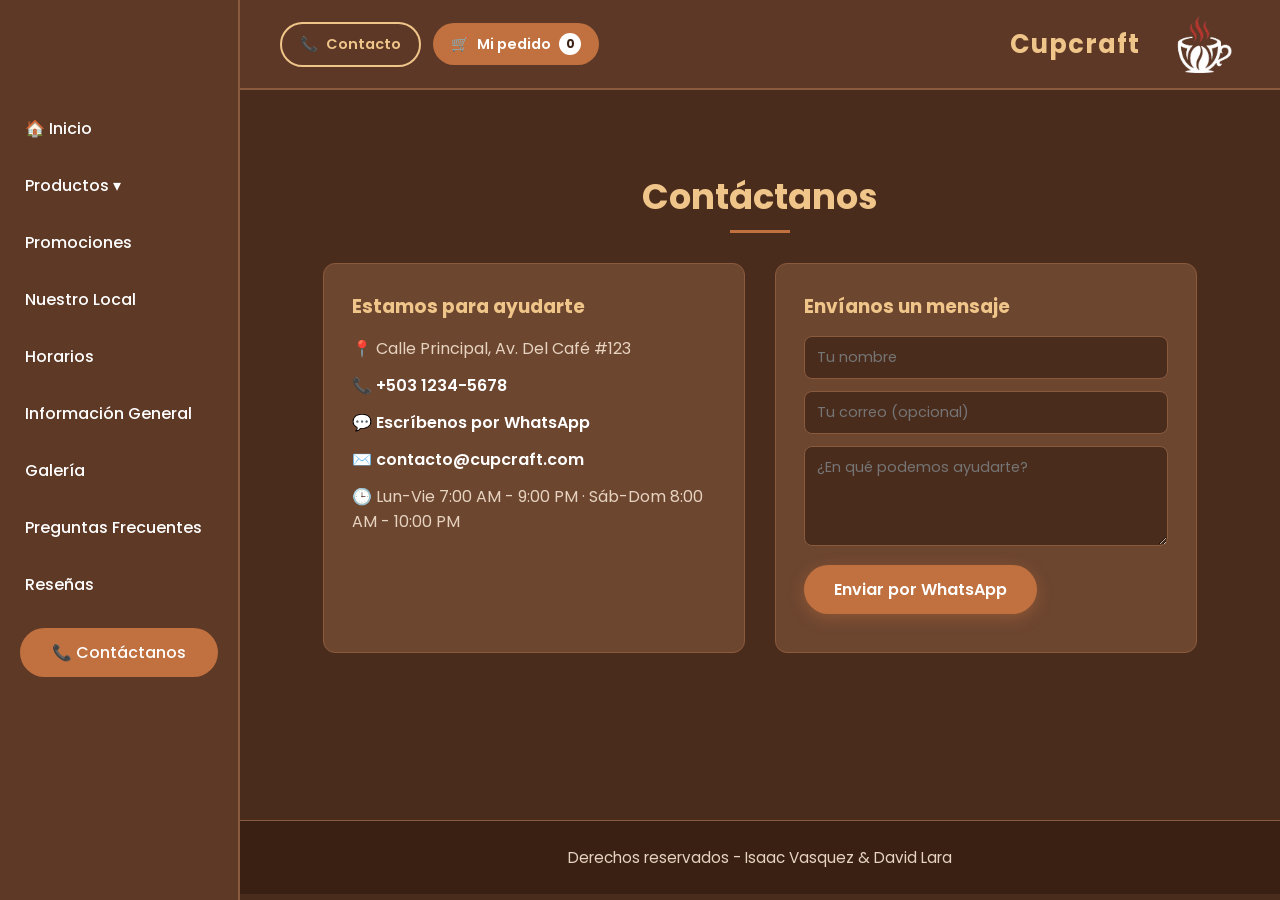
==== contacto.html @ 91919a55 "Ya hice los cambios" ====
<!DOCTYPE html>
<html lang="es">
<head>
    <meta charset="UTF-8">
    <meta name="viewport" content="width=device-width, initial-scale=1.0">
    <title>Contacto | Cupcraft</title>
    <link href="https://fonts.googleapis.com/css2?family=Poppins:wght@300;400;600;700&display=swap" rel="stylesheet">
    <link rel="stylesheet" href="css/1.css">
</head>
<body>

    <!-- Encabezado Superior -->
    <header class="top-header">
        <button class="hamburger-btn" id="hamburger-btn" aria-label="Abrir menú">
            <span></span>
            <span></span>
            <span></span>
        </button>

        <!-- Acciones rápidas: contacto y carrito siempre visibles -->
        <div class="header-actions">
            <a href="contacto.html" class="header-btn outline">📞 <span class="label">Contacto</span></a>
            <button class="header-btn" id="cart-open" aria-label="Abrir carrito">
                🛒 <span class="label">Mi pedido</span> <span class="cart-count" id="cart-count">0</span>
            </button>
        </div>

        <a href="index.html" class="logo-container" aria-label="Ir al inicio">
            <span class="brand-name">Cupcraft</span>
            <img src="logoo-removebg-preview.png" alt="Cupcraft Logo" class="logo-img">
        </a>
    </header>

    <div class="sidebar-overlay" id="sidebar-overlay"></div>

    <!-- Barra de Navegación Lateral -->
    <aside class="sidebar" id="sidebar">
        <nav>
            <ul class="nav-links">
                <li><a href="index.html">🏠 Inicio</a></li>
                <li class="dropdown">
                    <a href="productos.html">Productos ▾</a>
                    <ul class="submenu">
                        <li><a href="productos.html#cafes">☕ Cafés</a></li>
                        <li><a href="productos.html#postres">🍰 Postres</a></li>
                    </ul>
                </li>
                <li><a href="promos.html">Promociones</a></li>
                <li><a href="local.html">Nuestro Local</a></li>
                <li><a href="horarios.html">Horarios</a></li>
                <li><a href="informacion.html">Información General</a></li>
                <li><a href="galeria.html">Galería</a></li>
                <li><a href="faq.html">Preguntas Frecuentes</a></li>
                <li><a href="resenas.html">Reseñas</a></li>
                <li><a href="contacto.html" class="nav-contact">📞 Contáctanos</a></li>
            </ul>
        </nav>
    </aside>

    <main class="main-content">

        <section id="contacto" class="page-section section">
            <h2 class="title">Contáctanos</h2>
            <div class="contact-wrap">
                <div class="contact-info">
                    <h3>Estamos para ayudarte</h3>
                    <p>📍 Calle Principal, Av. Del Café #123</p>
                    <p>📞 <a href="tel:+50312345678">+503 1234-5678</a></p>
                    <p>💬 <a href="https://wa.me/50312345678" target="_blank" rel="noopener">Escríbenos por WhatsApp</a></p>
                    <p>✉️ <a href="mailto:contacto@cupcraft.com">contacto@cupcraft.com</a></p>
                    <p>🕒 Lun-Vie 7:00 AM - 9:00 PM · Sáb-Dom 8:00 AM - 10:00 PM</p>
                </div>
                <div class="contact-form">
                    <h3>Envíanos un mensaje</h3>
                    <input type="text" id="c-name" placeholder="Tu nombre">
                    <input type="email" id="c-email" placeholder="Tu correo (opcional)">
                    <textarea id="c-msg" placeholder="¿En qué podemos ayudarte?"></textarea>
                    <button class="btn" id="c-send">Enviar por WhatsApp</button>
                    <p class="form-msg" id="c-feedback"></p>
                </div>
            </div>
        </section>

        <!-- Pie de Página -->
        <footer>
            <p>Derechos reservados - Isaac Vasquez & David Lara</p>
        </footer>

    </main>

    <!-- Carrito -->
    <div class="cart-overlay" id="cart-overlay"></div>
    <aside class="cart-panel" id="cart-panel" aria-label="Carrito de pedido">
        <div class="cart-head">
            <h3>🛒 Mi pedido</h3>
            <button class="cart-close" id="cart-close" aria-label="Cerrar">×</button>
        </div>
        <div class="cart-items" id="cart-items"></div>
        <div class="cart-foot">
            <div class="cart-total"><span>Total</span><span id="cart-total">$0.00</span></div>
            <button class="btn" id="checkout-btn">Enviar pedido por WhatsApp</button>
            <button class="clear" id="clear-btn">Vaciar pedido</button>
        </div>
    </aside>

    <div class="toast" id="toast"></div>

    <script src="js/main.js"></script>
</body>
</html>
---- css/1.css ----
:root {
    --bg: #4a2c1d;          /* fondo general (café más claro) */
    --bg-alt: #5e3a27;      /* secciones alternas */
    --card: #6d4630;        /* tarjetas */
    --card-dark: #573624;   /* tarjetas oscuras / promos */
    --border: #8a5a3e;
    --accent: #c0713f;      /* botones */
    --gold: #f0c58a;        /* títulos y precios */
    --text: #ffffff;
    --muted: #e6d3c0;
}

* {
    margin: 0;
    padding: 0;
    box-sizing: border-box;
    font-family: 'Poppins', sans-serif;
    scroll-behavior: smooth;
}

body {
    background-color: var(--bg);
    color: var(--text);
    display: flex;
}

.top-header {
    position: fixed;
    top: 0;
    right: 0;
    left: 240px;
    height: 90px;
    background: rgba(94, 58, 39, 0.96);
    backdrop-filter: blur(10px);
    display: flex;
    justify-content: flex-end;
    align-items: center;
    gap: 20px;
    padding: 0 40px;
    z-index: 999;
    border-bottom: 2px solid var(--border);
    transition: left 0.3s ease;
}

.header-actions {
    display: flex;
    align-items: center;
    gap: 12px;
    margin-right: auto;
}

.header-btn {
    display: inline-flex;
    align-items: center;
    gap: 8px;
    background: var(--accent);
    color: #fff;
    border: none;
    border-radius: 25px;
    padding: 10px 18px;
    font-size: 0.9rem;
    font-weight: 600;
    text-decoration: none;
    cursor: pointer;
    transition: all 0.3s ease;
}

.header-btn:hover {
    background: var(--gold);
    color: #3a1f12;
}

.header-btn.outline {
    background: transparent;
    border: 2px solid var(--gold);
    color: var(--gold);
}

.header-btn.outline:hover {
    background: var(--gold);
    color: #3a1f12;
}

.cart-count {
    background: #fff;
    color: #3a1f12;
    border-radius: 50%;
    min-width: 22px;
    height: 22px;
    display: inline-flex;
    justify-content: center;
    align-items: center;
    font-size: 0.75rem;
    font-weight: 700;
}

.logo-container {
    display: flex;
    align-items: center;
    gap: 20px;
}

.brand-name {
    font-size: 1.6rem;
    font-weight: 700;
    color: var(--gold);
    letter-spacing: 1px;
}

.logo-img {
    width: 80px;
    height: 70px;
    object-fit: contain;
}

/* Botón Hamburguesa */
.hamburger-btn {
    display: none;
    flex-direction: column;
    justify-content: space-between;
    width: 30px;
    height: 22px;
    background: transparent;
    border: none;
    cursor: pointer;
    z-index: 1002;
}

.hamburger-btn span {
    width: 100%;
    height: 3px;
    background-color: var(--gold);
    border-radius: 2px;
    transition: all 0.3s ease;
}

.hamburger-btn.open span:nth-child(1) { transform: translateY(9.5px) rotate(45deg); }
.hamburger-btn.open span:nth-child(2) { opacity: 0; }
.hamburger-btn.open span:nth-child(3) { transform: translateY(-9.5px) rotate(-45deg); }

/* Sidebar y Overlay */
.sidebar {
    width: 240px;
    height: 100vh;
    position: fixed;
    top: 0;
    left: 0;
    background: rgba(94, 58, 39, 0.98);
    border-right: 2px solid var(--border);
    padding-top: 100px;
    z-index: 1000;
    backdrop-filter: blur(10px);
    transition: transform 0.3s ease;
}

.sidebar-overlay {
    display: none;
    position: fixed;
    top: 0;
    left: 0;
    width: 100vw;
    height: 100vh;
    background: rgba(0, 0, 0, 0.6);
    z-index: 998;
}

.nav-links {
    display: flex;
    flex-direction: column;
    list-style: none;
}

.nav-links li { position: relative; width: 100%; }

.nav-links a {
    display: block;
    color: #fff;
    text-decoration: none;
    font-size: 1rem;
    font-weight: 500;
    padding: 16px 25px;
    transition: all 0.3s ease;
}

.nav-links a:hover {
    color: var(--gold);
    background-color: var(--bg);
    padding-left: 32px;
}

.nav-links a.nav-contact {
    margin: 15px 20px 0;
    background: var(--accent);
    border-radius: 25px;
    text-align: center;
    padding: 12px;
}

.nav-links a.nav-contact:hover { padding-left: 12px; background: var(--gold); color: #3a1f12; }

.dropdown:hover .submenu { display: block; }

.submenu {
    display: none;
    background-color: var(--bg);
    list-style: none;
    border-left: 3px solid var(--border);
}

.submenu a {
    padding: 12px 10px 12px 35px;
    font-size: 0.9rem;
    color: var(--muted);
}

.submenu a:hover { color: #fff; background-color: var(--card-dark); }

.main-content {
    margin-left: 240px;
    width: calc(100% - 240px);
    margin-top: 90px;
    transition: margin-left 0.3s ease, width 0.3s ease;
}

.hero {
    height: 75vh;
    background: linear-gradient(rgba(74, 44, 29, 0.55), rgba(74, 44, 29, 0.8)),
                url('https://images.unsplash.com/photo-1501339847302-ac426a4a7cbb?auto=format&fit=crop&w=1500&q=80') center/cover no-repeat;
    display: flex;
    justify-content: center;
    align-items: center;
    text-align: center;
    padding: 0 20px;
}

.hero-content h1 { font-size: 3rem; color: var(--gold); margin-bottom: 15px; }
.hero-content p { font-size: 1.2rem; margin-bottom: 25px; color: #f7f1ea; }
.hero-buttons { display: flex; gap: 15px; justify-content: center; flex-wrap: wrap; }

.btn {
    display: inline-block;
    padding: 12px 30px;
    background-color: var(--accent);
    color: #fff;
    text-decoration: none;
    font-weight: 600;
    border: none;
    border-radius: 25px;
    cursor: pointer;
    font-size: 1rem;
    transition: all 0.3s ease;
    box-shadow: 0 4px 15px rgba(192, 113, 63, 0.4);
}

.btn:hover { background-color: var(--gold); color: #3a1f12; transform: translateY(-3px); }

.btn.outline { background: transparent; border: 2px solid var(--gold); color: var(--gold); box-shadow: none; }
.btn.outline:hover { background: var(--gold); color: #3a1f12; }

.section { padding: 80px 8%; }
.dark-bg { background-color: var(--bg-alt); }

.title {
    text-align: center;
    font-size: 2.2rem;
    color: var(--gold);
    margin-bottom: 40px;
    position: relative;
}

.title::after {
    content: '';
    width: 60px;
    height: 3px;
    background-color: var(--accent);
    position: absolute;
    bottom: -10px;
    left: 50%;
    transform: translateX(-50%);
}

.subtitle {
    font-size: 1.6rem;
    margin: 40px 0 25px;
    color: var(--gold);
    border-bottom: 1px solid var(--border);
    padding-bottom: 8px;
}

.grid-cards {
    display: grid;
    grid-template-columns: repeat(auto-fill, minmax(230px, 1fr));
    gap: 30px;
}

.card {
    background-color: var(--card);
    border-radius: 12px;
    padding: 18px;
    border: 1px solid var(--border);
    transition: transform 0.3s ease, box-shadow 0.3s ease;
    display: flex;
    flex-direction: column;
    align-items: center;
    text-align: center;
    position: relative;
}

.card:hover {
    transform: translateY(-8px);
    box-shadow: 0 10px 20px rgba(0, 0, 0, 0.35);
    border-color: var(--gold);
}

.card img {
    width: 100%;
    aspect-ratio: 1 / 1;
    object-fit: cover;
    border-radius: 8px;
    margin-bottom: 15px;
}

.card h3 { margin-bottom: 10px; color: #fff; font-size: 1.1rem; }
.card p { font-size: 0.88rem; color: var(--muted); margin-bottom: 10px; }

.ingredients {
    font-size: 0.78rem;
    color: var(--gold);
    margin-bottom: 12px;
}

.ingredients strong { color: #fff; }

.price { font-size: 1.2rem; font-weight: 700; color: var(--gold); margin-top: auto; }

/* Personalización y botón agregar */
.options {
    width: 100%;
    margin: 8px 0 12px;
    text-align: left;
}

.options label { font-size: 0.78rem; color: var(--muted); display: block; margin-bottom: 4px; }

.options select {
    width: 100%;
    padding: 8px 10px;
    border-radius: 8px;
    border: 1px solid var(--border);
    background: var(--bg);
    color: #fff;
    font-size: 0.85rem;
}

.add-btn {
    margin-top: 12px;
    width: 100%;
    padding: 10px;
    background: var(--accent);
    color: #fff;
    border: none;
    border-radius: 20px;
    font-weight: 600;
    cursor: pointer;
    transition: all 0.3s ease;
}

.add-btn:hover { background: var(--gold); color: #3a1f12; }

/* Promociones */
.promo-card { background-color: var(--card-dark); }

.badge {
    position: absolute;
    top: 10px;
    right: 10px;
    background-color: var(--accent);
    color: #fff;
    font-size: 0.75rem;
    font-weight: 700;
    padding: 4px 10px;
    border-radius: 12px;
}

/* Carrusel del establecimiento */
.carousel {
    position: relative;
    max-width: 900px;
    margin: 0 auto;
    border-radius: 14px;
    overflow: hidden;
    border: 2px solid var(--border);
}

.carousel-track { display: flex; transition: transform 0.6s ease; }

.carousel-slide { min-width: 100%; position: relative; }

.carousel-slide img {
    width: 100%;
    height: 420px;
    object-fit: cover;
    display: block;
}

.carousel-slide span {
    position: absolute;
    bottom: 0;
    left: 0;
    right: 0;
    padding: 15px 20px;
    background: linear-gradient(transparent, rgba(40, 20, 10, 0.85));
    color: #fff;
    font-weight: 500;
}

.carousel-btn {
    position: absolute;
    top: 50%;
    transform: translateY(-50%);
    background: rgba(74, 44, 29, 0.8);
    color: var(--gold);
    border: none;
    width: 42px;
    height: 42px;
    border-radius: 50%;
    font-size: 1.2rem;
    cursor: pointer;
    z-index: 2;
}

.carousel-btn:hover { background: var(--accent); color: #fff; }
.carousel-btn.prev { left: 12px; }
.carousel-btn.next { right: 12px; }

.carousel-dots {
    position: absolute;
    bottom: 50px;
    left: 0;
    right: 0;
    display: flex;
    justify-content: center;
    gap: 8px;
    z-index: 2;
}

.carousel-dots button {
    width: 10px;
    height: 10px;
    border-radius: 50%;
    border: none;
    background: rgba(255, 255, 255, 0.5);
    cursor: pointer;
}

.carousel-dots button.active { background: var(--gold); }

/* Horarios */
.horarios-container { display: flex; justify-content: center; gap: 30px; flex-wrap: wrap; }

.horario-box {
    background: var(--card-dark);
    padding: 30px 40px;
    border-radius: 12px;
    border: 1px solid var(--border);
    text-align: center;
    min-width: 250px;
}

.horario-box h3 { color: var(--gold); margin-bottom: 10px; }

/* Información General */
.info-content {
    display: grid;
    grid-template-columns: repeat(auto-fit, minmax(250px, 1fr));
    gap: 25px;
}

.info-card {
    background: var(--card);
    padding: 25px;
    border-radius: 10px;
    border-left: 4px solid var(--gold);
}

.info-card h3 { color: var(--gold); margin-bottom: 10px; }

/* Contacto */
.contact-wrap {
    display: grid;
    grid-template-columns: repeat(auto-fit, minmax(280px, 1fr));
    gap: 30px;
    max-width: 1000px;
    margin: 0 auto;
}

.contact-info, .contact-form {
    background: var(--card);
    border: 1px solid var(--border);
    border-radius: 12px;
    padding: 28px;
}

.contact-info h3, .contact-form h3 { color: var(--gold); margin-bottom: 15px; }
.contact-info p { margin-bottom: 12px; color: var(--muted); }
.contact-info a { color: #fff; font-weight: 600; text-decoration: none; }
.contact-info a:hover { color: var(--gold); }

.contact-form input, .contact-form textarea {
    width: 100%;
    padding: 10px 12px;
    margin-bottom: 12px;
    border-radius: 8px;
    border: 1px solid var(--border);
    background: var(--bg);
    color: #fff;
    font-size: 0.9rem;
}

.contact-form textarea { min-height: 100px; resize: vertical; }
.form-msg { margin-top: 10px; color: var(--gold); font-size: 0.9rem; }

/* Galería */
.gallery-grid {
    display: grid;
    grid-template-columns: repeat(auto-fit, minmax(220px, 1fr));
    gap: 20px;
}

.gallery-item { position: relative; }

.gallery-grid img {
    width: 100%;
    height: 220px;
    object-fit: cover;
    border-radius: 10px;
    border: 1px solid var(--border);
    transition: transform 0.3s ease, filter 0.3s ease;
}

.gallery-grid img:hover { transform: scale(1.03); filter: brightness(1.1); border-color: var(--gold); }

.gallery-item .tag {
    position: absolute;
    left: 8px;
    bottom: 8px;
    background: rgba(74, 44, 29, 0.85);
    color: var(--gold);
    font-size: 0.72rem;
    padding: 3px 10px;
    border-radius: 10px;
}

.upload-box {
    max-width: 520px;
    margin: 0 auto 35px;
    text-align: center;
    background: var(--card-dark);
    border: 2px dashed var(--border);
    border-radius: 12px;
    padding: 22px;
}

.upload-box p { color: var(--muted); margin-bottom: 12px; font-size: 0.9rem; }
.upload-box input[type="file"] { display: none; }

/* FAQ */
.faq-container { display: flex; flex-direction: column; gap: 20px; max-width: 800px; margin: 0 auto; }

.faq-item {
    background-color: var(--card-dark);
    padding: 20px;
    border-radius: 10px;
    border-left: 4px solid var(--accent);
}

.faq-item h3 { color: var(--gold); margin-bottom: 8px; font-size: 1.1rem; }
.faq-item p { color: var(--muted); font-size: 0.95rem; }

/* Reseñas */
.testimonial { font-style: italic; background: var(--card-dark); }
.testimonial h4 { margin-top: 15px; color: var(--gold); font-style: normal; }

footer {
    background-color: #3a2013;
    text-align: center;
    padding: 25px 10px;
    border-top: 1px solid var(--border);
    font-size: 0.95rem;
    color: var(--muted);
}

/* Carrito lateral */
.cart-overlay {
    display: none;
    position: fixed;
    inset: 0;
    background: rgba(0, 0, 0, 0.6);
    z-index: 1100;
}

.cart-overlay.active { display: block; }

.cart-panel {
    position: fixed;
    top: 0;
    right: 0;
    width: 380px;
    max-width: 100%;
    height: 100vh;
    background: var(--bg-alt);
    border-left: 2px solid var(--border);
    z-index: 1200;
    transform: translateX(100%);
    transition: transform 0.3s ease;
    display: flex;
    flex-direction: column;
}

.cart-panel.active { transform: translateX(0); }

.cart-head {
    display: flex;
    justify-content: space-between;
    align-items: center;
    padding: 20px;
    border-bottom: 1px solid var(--border);
}

.cart-head h3 { color: var(--gold); }

.cart-close {
    background: none;
    border: none;
    color: #fff;
    font-size: 1.6rem;
    cursor: pointer;
}

.cart-items { flex: 1; overflow-y: auto; padding: 15px 20px; }
.cart-empty { color: var(--muted); text-align: center; margin-top: 40px; }

.cart-item {
    background: var(--card);
    border-radius: 10px;
    padding: 12px;
    margin-bottom: 12px;
}

.cart-item .row { display: flex; justify-content: space-between; align-items: center; gap: 8px; }
.cart-item .name { font-weight: 600; font-size: 0.92rem; }
.cart-item .note { font-size: 0.75rem; color: var(--gold); margin-top: 2px; }

.qty { display: flex; align-items: center; gap: 8px; margin-top: 8px; }

.qty button {
    width: 26px;
    height: 26px;
    border-radius: 50%;
    border: none;
    background: var(--accent);
    color: #fff;
    cursor: pointer;
    font-weight: 700;
}

.remove-btn { background: none; border: none; color: var(--muted); cursor: pointer; font-size: 0.8rem; text-decoration: underline; }

.cart-foot { padding: 20px; border-top: 1px solid var(--border); }

.cart-total {
    display: flex;
    justify-content: space-between;
    font-size: 1.2rem;
    font-weight: 700;
    color: var(--gold);
    margin-bottom: 14px;
}

.cart-foot .btn { width: 100%; text-align: center; }
.cart-foot .clear { margin-top: 8px; background: transparent; color: var(--muted); border: none; width: 100%; cursor: pointer; font-size: 0.85rem; }

/* Aviso al agregar */
.toast {
    position: fixed;
    bottom: 25px;
    left: 50%;
    transform: translateX(-50%) translateY(100px);
    background: var(--accent);
    color: #fff;
    padding: 12px 24px;
    border-radius: 25px;
    z-index: 1300;
    opacity: 0;
    transition: all 0.3s ease;
    font-weight: 600;
}

.toast.show { transform: translateX(-50%) translateY(0); opacity: 1; }

/* Tablets y celulares */
@media (max-width: 1024px) {
    .top-header { left: 0; justify-content: space-between; padding: 0 20px; }
    .hamburger-btn { display: flex; }
    .sidebar { transform: translateX(-100%); }
    .sidebar.active { transform: translateX(0); }
    .sidebar-overlay.active { display: block; }
    .main-content { margin-left: 0; width: 100%; }
    .header-actions { margin-right: 0; }
}

@media (max-width: 600px) {
    .hero-content h1 { font-size: 2rem; }
    .title { font-size: 1.8rem; }
    .brand-name { display: none; }
    .header-btn .label { display: none; }
    .carousel-slide img { height: 260px; }
}

/* Páginas separadas */
.page-section { min-height: calc(100vh - 90px - 80px); }
.nav-links a.active { color: var(--gold); background-color: var(--bg); border-left: 4px solid var(--gold); }
.logo-container { text-decoration: none; }

/* Mapa en Información General */
.info-card.info-map {
    grid-column: 1 / -1;
    display: grid;
    grid-template-columns: 1fr 1.6fr;
    gap: 30px;
    align-items: center;
}

.map-text p { margin-bottom: 12px; }
.map-sub { color: var(--muted); font-size: 0.9rem; }

.map-frame {
    width: 100%;
    height: 320px;
    border: 2px solid var(--border);
    border-radius: 10px;
}

@media (max-width: 800px) {
    .info-card.info-map { grid-template-columns: 1fr; }
    .map-frame { height: 260px; }
}
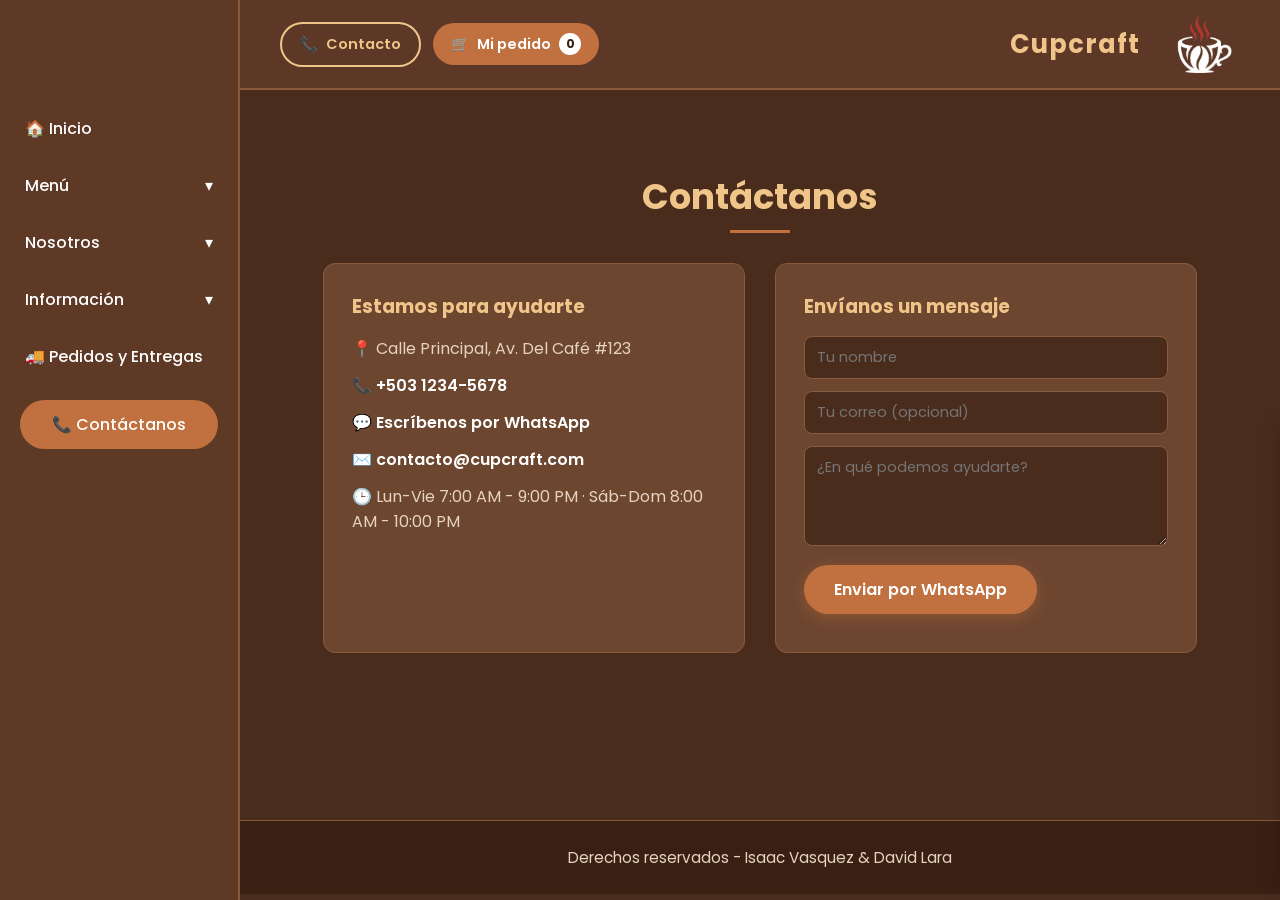
==== commit db947957: "Actualice estilos y paginas" ====
--- a/contacto.html
+++ b/contacto.html
@@ -5,7 +5,7 @@
     <meta name="viewport" content="width=device-width, initial-scale=1.0">
     <title>Contacto | Cupcraft</title>
     <link href="https://fonts.googleapis.com/css2?family=Poppins:wght@300;400;600;700&display=swap" rel="stylesheet">
-    <link rel="stylesheet" href="css/1.css">
+    <link rel="stylesheet" href="css/1.css?v=4">
 </head>
 <body>
 
@@ -39,19 +39,30 @@
             <ul class="nav-links">
                 <li><a href="index.html">🏠 Inicio</a></li>
                 <li class="dropdown">
-                    <a href="productos.html">Productos ▾</a>
+                    <a href="#" class="dd-toggle">Menú <span class="arrow">▾</span></a>
                     <ul class="submenu">
                         <li><a href="productos.html#cafes">☕ Cafés</a></li>
                         <li><a href="productos.html#postres">🍰 Postres</a></li>
+                        <li><a href="promos.html">Promociones</a></li>
                     </ul>
                 </li>
-                <li><a href="promos.html">Promociones</a></li>
-                <li><a href="local.html">Nuestro Local</a></li>
-                <li><a href="horarios.html">Horarios</a></li>
-                <li><a href="informacion.html">Información General</a></li>
-                <li><a href="galeria.html">Galería</a></li>
-                <li><a href="faq.html">Preguntas Frecuentes</a></li>
-                <li><a href="resenas.html">Reseñas</a></li>
+                <li class="dropdown">
+                    <a href="#" class="dd-toggle">Nosotros <span class="arrow">▾</span></a>
+                    <ul class="submenu">
+                        <li><a href="local.html">Nuestro Local</a></li>
+                        <li><a href="galeria.html">Galería</a></li>
+                        <li><a href="resenas.html">Reseñas</a></li>
+                    </ul>
+                </li>
+                <li class="dropdown">
+                    <a href="#" class="dd-toggle">Información <span class="arrow">▾</span></a>
+                    <ul class="submenu">
+                        <li><a href="horarios.html">Horarios</a></li>
+                        <li><a href="informacion.html">Información General</a></li>
+                        <li><a href="faq.html">Preguntas Frecuentes</a></li>
+                    </ul>
+                </li>
+                <li><a href="pedidos.html">🚚 Pedidos y Entregas</a></li>
                 <li><a href="contacto.html" class="nav-contact">📞 Contáctanos</a></li>
             </ul>
         </nav>
@@ -64,10 +75,10 @@
             <div class="contact-wrap">
                 <div class="contact-info">
                     <h3>Estamos para ayudarte</h3>
-                    <p>📍 Calle Principal, Av. Del Café #123</p>
-                    <p>📞 <a href="tel:+50312345678">+503 1234-5678</a></p>
-                    <p>💬 <a href="https://wa.me/50312345678" target="_blank" rel="noopener">Escríbenos por WhatsApp</a></p>
-                    <p>✉️ <a href="mailto:contacto@cupcraft.com">contacto@cupcraft.com</a></p>
+                    <p>📍 <span data-cc="direccion">Calle Principal, Av. Del Café #123</span></p>
+                    <p>📞 <a href="tel:+50312345678" data-cc="telefono" data-cc-href="tel">+503 1234-5678</a></p>
+                    <p>💬 <a href="https://wa.me/50312345678" data-cc-href="wa" target="_blank" rel="noopener">Escríbenos por WhatsApp</a></p>
+                    <p>✉️ <a href="mailto:contacto@cupcraft.com" data-cc="correo" data-cc-href="mail">contacto@cupcraft.com</a></p>
                     <p>🕒 Lun-Vie 7:00 AM - 9:00 PM · Sáb-Dom 8:00 AM - 10:00 PM</p>
                 </div>
                 <div class="contact-form">
@@ -97,14 +108,24 @@
         </div>
         <div class="cart-items" id="cart-items"></div>
         <div class="cart-foot">
+            <div class="checkout-form" id="checkout-form">
+                <input type="text" id="co-nombre" placeholder="Nombre y apellido *" autocomplete="name">
+                <input type="tel" id="co-telefono" placeholder="Teléfono *" autocomplete="tel">
+                <input type="email" id="co-correo" placeholder="Correo (opcional)" autocomplete="email">
+                <input type="text" id="co-direccion" placeholder="Dirección de entrega *" autocomplete="street-address">
+                <select id="co-pago" aria-label="Método de pago"><option>Efectivo</option><option>Tarjeta</option><option>Transferencia</option></select>
+                <input type="text" id="co-notas" placeholder="Notas del pedido (opcional)" maxlength="120">
+            </div>
             <div class="cart-total"><span>Total</span><span id="cart-total">$0.00</span></div>
-            <button class="btn" id="checkout-btn">Enviar pedido por WhatsApp</button>
+            <button class="btn" id="checkout-btn">Confirmar pedido</button>
+            <a href="pedidos.html" class="cart-link">Ver zonas, costos de envío y pago</a>
             <button class="clear" id="clear-btn">Vaciar pedido</button>
         </div>
     </aside>
 
     <div class="toast" id="toast"></div>
 
-    <script src="js/main.js"></script>
+    <script src="js/config.js?v=4"></script>
+    <script src="js/main.js?v=4"></script>
 </body>
 </html>
--- a/css/1.css
+++ b/css/1.css
@@ -148,6 +148,8 @@
     background: rgba(94, 58, 39, 0.98);
     border-right: 2px solid var(--border);
     padding-top: 100px;
+    padding-bottom: 30px;
+    overflow-y: auto;
     z-index: 1000;
     backdrop-filter: blur(10px);
     transition: transform 0.3s ease;
@@ -198,7 +200,11 @@
 
 .nav-links a.nav-contact:hover { padding-left: 12px; background: var(--gold); color: #3a1f12; }
 
-.dropdown:hover .submenu { display: block; }
+.dd-toggle { display: flex !important; justify-content: space-between; align-items: center; }
+.dd-toggle .arrow { transition: transform 0.3s ease; }
+.dropdown.open > .dd-toggle .arrow { transform: rotate(180deg); }
+.dropdown.open > .submenu { display: block; }
+.submenu a.active { color: var(--gold); font-weight: 600; }
 
 .submenu {
     display: none;
@@ -745,3 +751,110 @@
     .info-card.info-map { grid-template-columns: 1fr; }
     .map-frame { height: 260px; }
 }
+
+/* Pedidos y entregas */
+.plain-list { list-style: none; margin-top: 8px; }
+ol.plain-list { list-style: decimal; padding-left: 20px; }
+.plain-list li { color: var(--muted); font-size: 0.92rem; margin-bottom: 8px; line-height: 1.5; }
+.plain-list strong { color: #fff; }
+.table-wrap { overflow-x: auto; border: 1px solid var(--border); border-radius: 10px; }
+.rates { width: 100%; border-collapse: collapse; min-width: 420px; }
+.rates th { background: var(--card); color: var(--gold); text-align: left; padding: 14px 18px; }
+.rates td { padding: 14px 18px; border-top: 1px solid var(--border); color: var(--muted); }
+.rates tbody tr:nth-child(even) { background: rgba(255, 255, 255, 0.04); }
+.cart-link { display: block; text-align: center; color: var(--gold); font-size: 0.85rem; margin-top: 10px; }
+
+body.menu-open { overflow: hidden; }
+
+/* Refuerzo móvil */
+@media (hover: none) {
+    .card:hover, .gallery-grid img:hover, .btn:hover { transform: none; }
+}
+
+@media (max-width: 1024px) {
+    .nav-links a { padding: 18px 25px; font-size: 1.05rem; }
+    .submenu a { padding: 16px 10px 16px 40px; }
+    .header-btn, .add-btn, .btn, .carousel-btn, .qty button { min-height: 44px; }
+    .qty button { min-width: 44px; }
+    .hamburger-btn { width: 44px; height: 44px; padding: 11px 7px; }
+    .hamburger-btn.open span:nth-child(1) { transform: translateY(9.5px) rotate(45deg); }
+}
+
+@media (max-width: 600px) {
+    .section { padding: 50px 5%; }
+    .top-header { height: 76px; padding: 0 12px; gap: 8px; }
+    .main-content { margin-top: 76px; }
+    .logo-img { width: 56px; height: 52px; }
+    .header-btn { padding: 10px 14px; }
+    .hero { height: auto; min-height: 70vh; padding: 60px 5%; }
+    .hero-content p { font-size: 1rem; }
+    .hero-buttons .btn { width: 100%; text-align: center; }
+    .grid-cards { grid-template-columns: 1fr; gap: 22px; }
+    .horario-box { min-width: 100%; padding: 24px; }
+    .info-content { grid-template-columns: 1fr; }
+    .contact-info, .contact-form { padding: 20px; }
+    .contact-form input, .contact-form textarea, .options select { font-size: 16px; min-height: 44px; }
+    .cart-panel { width: 100%; }
+    .carousel-slide img { height: 240px; }
+    .map-frame { height: 240px; }
+    .subtitle { font-size: 1.3rem; }
+}
+
+@media (max-width: 360px) {
+    .header-btn .cart-count { min-width: 20px; height: 20px; }
+    .hero-content h1 { font-size: 1.7rem; }
+}
+
+/* Formulario de confirmación de pedido */
+.cart-foot { max-height: 70vh; overflow-y: auto; }
+.checkout-form { display: grid; gap: 8px; margin-bottom: 14px; }
+.checkout-form input, .checkout-form select {
+    width: 100%;
+    padding: 10px 12px;
+    border-radius: 8px;
+    border: 1px solid var(--border);
+    background: var(--bg);
+    color: #fff;
+    font-size: 0.9rem;
+}
+.checkout-form input::placeholder { color: var(--muted); opacity: 0.8; }
+.add-btn:disabled, .btn:disabled { opacity: 0.6; cursor: wait; }
+@media (max-width: 600px) { .checkout-form input, .checkout-form select { font-size: 16px; min-height: 44px; } }
+
+/* Carrito: más espacio para la lista y formulario más compacto */
+.cart-items {
+    min-height: 32vh;
+    padding: 18px 20px;
+    scrollbar-width: thin;
+    scrollbar-color: var(--accent) transparent;
+}
+
+.cart-foot {
+    max-height: 52vh;
+    background: var(--bg);
+    border-top: 2px solid var(--border);
+    box-shadow: 0 -8px 18px rgba(0, 0, 0, 0.25);
+    padding: 16px 20px 18px;
+    scrollbar-width: thin;
+    scrollbar-color: var(--accent) transparent;
+}
+
+.checkout-form {
+    grid-template-columns: 1fr 1fr;
+    gap: 8px;
+    margin-bottom: 12px;
+}
+
+.checkout-form::before {
+    content: "Datos de entrega";
+    grid-column: 1 / -1;
+    color: var(--gold);
+    font-size: 0.85rem;
+    font-weight: 600;
+}
+
+#co-direccion, #co-notas { grid-column: 1 / -1; }
+
+.checkout-form input, .checkout-form select { background: var(--bg-alt); }
+
+.cart-total { margin-bottom: 10px; }
